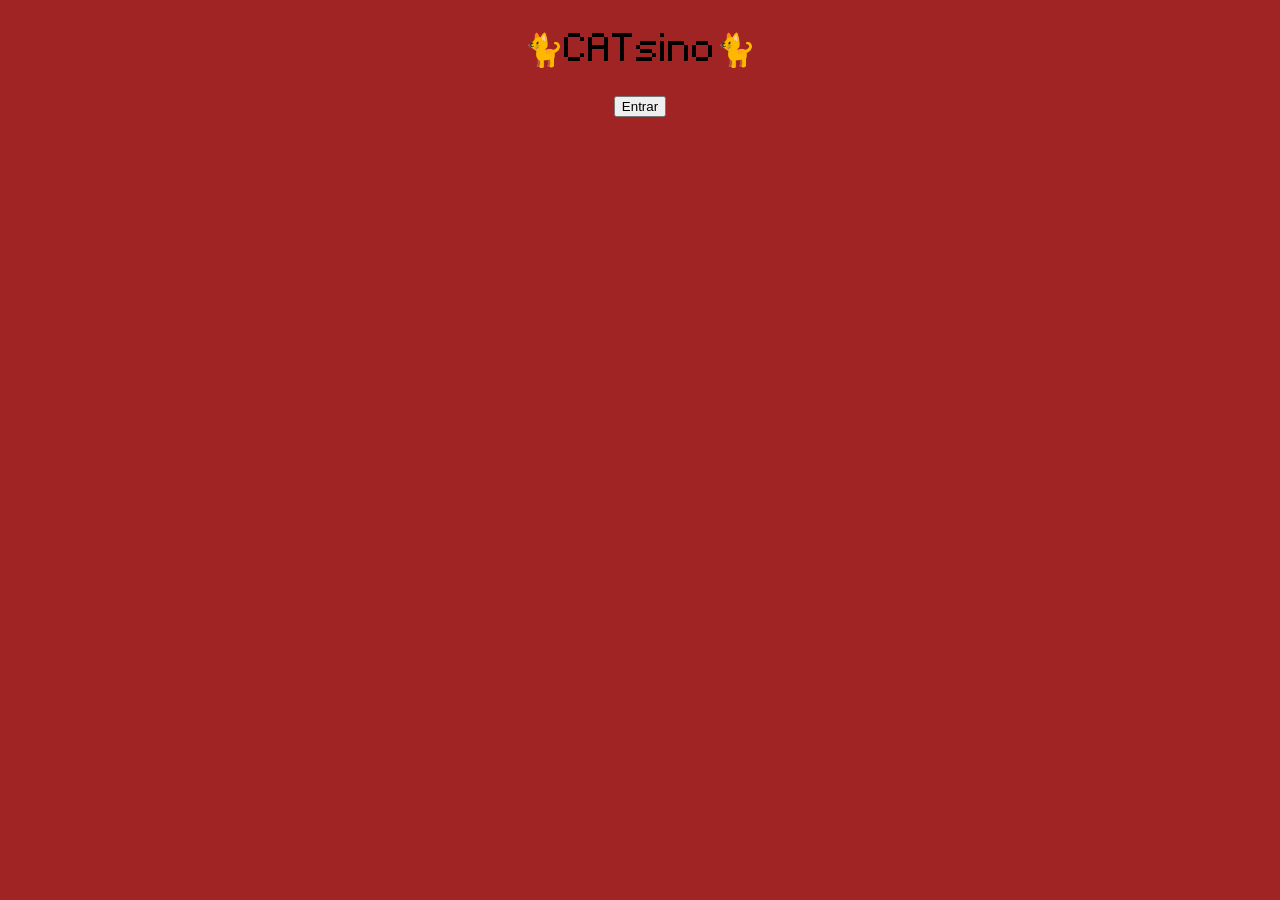
==== index.html @ cd91daa9 "first commit" ====
<!--PORQUE ES UN GATO CASINO JAJAJAJA DIOS QUE CHISTOSA SOY-->

<!DOCTYPE html>
<html lang="en">

<head>
    <title>CATsino</title>
    <meta charset="UTF-8">
    <!--unir el css con el html para que se vea bonito-->
    <link rel="stylesheet" href="style.css">
</head>

<body>
    <h1>🐈CATsino🐈</h1>

    <button onclick="Entrar()">
        Entrar
    </button>

    <script>
        function Entrar() {
            window.location.href = "lobby.html";
        }
    </script>
   
    
</body>
</html>
---- style.css ----
@font-face {
  font-family: Minecraftia;
  src: url([data-uri]);
}

body {
  font-family: Minecraftia;
  text-align: center;
  background-color: rgb(161, 36, 36);
}

h1,
h2,
h3,
h4,
h5,
h6,
th {
  font-weight: 100;
}

th {
  font-size: 22px;
}

.black {
  color: #000000;
}

.black.shadow {
  text-shadow: 3px 3px #000000;
}
#menujuegos {
    display: none;
}
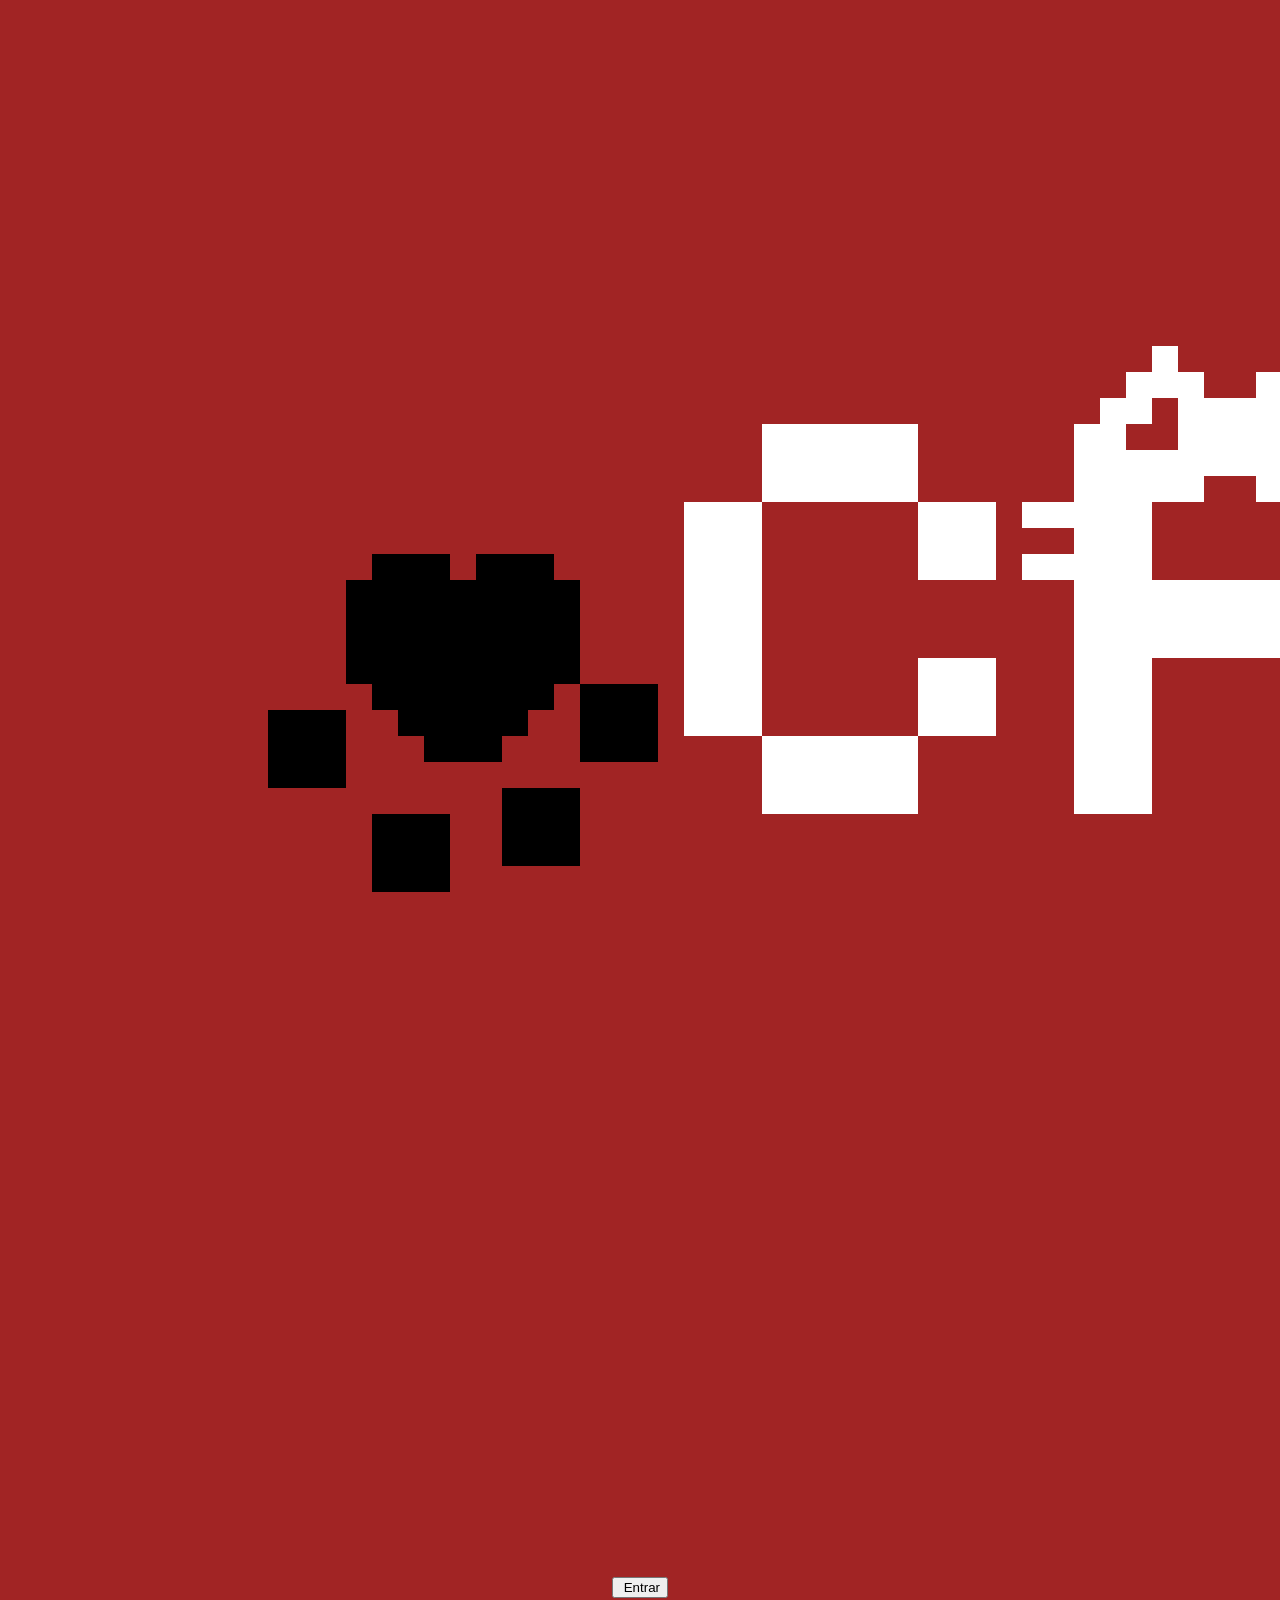
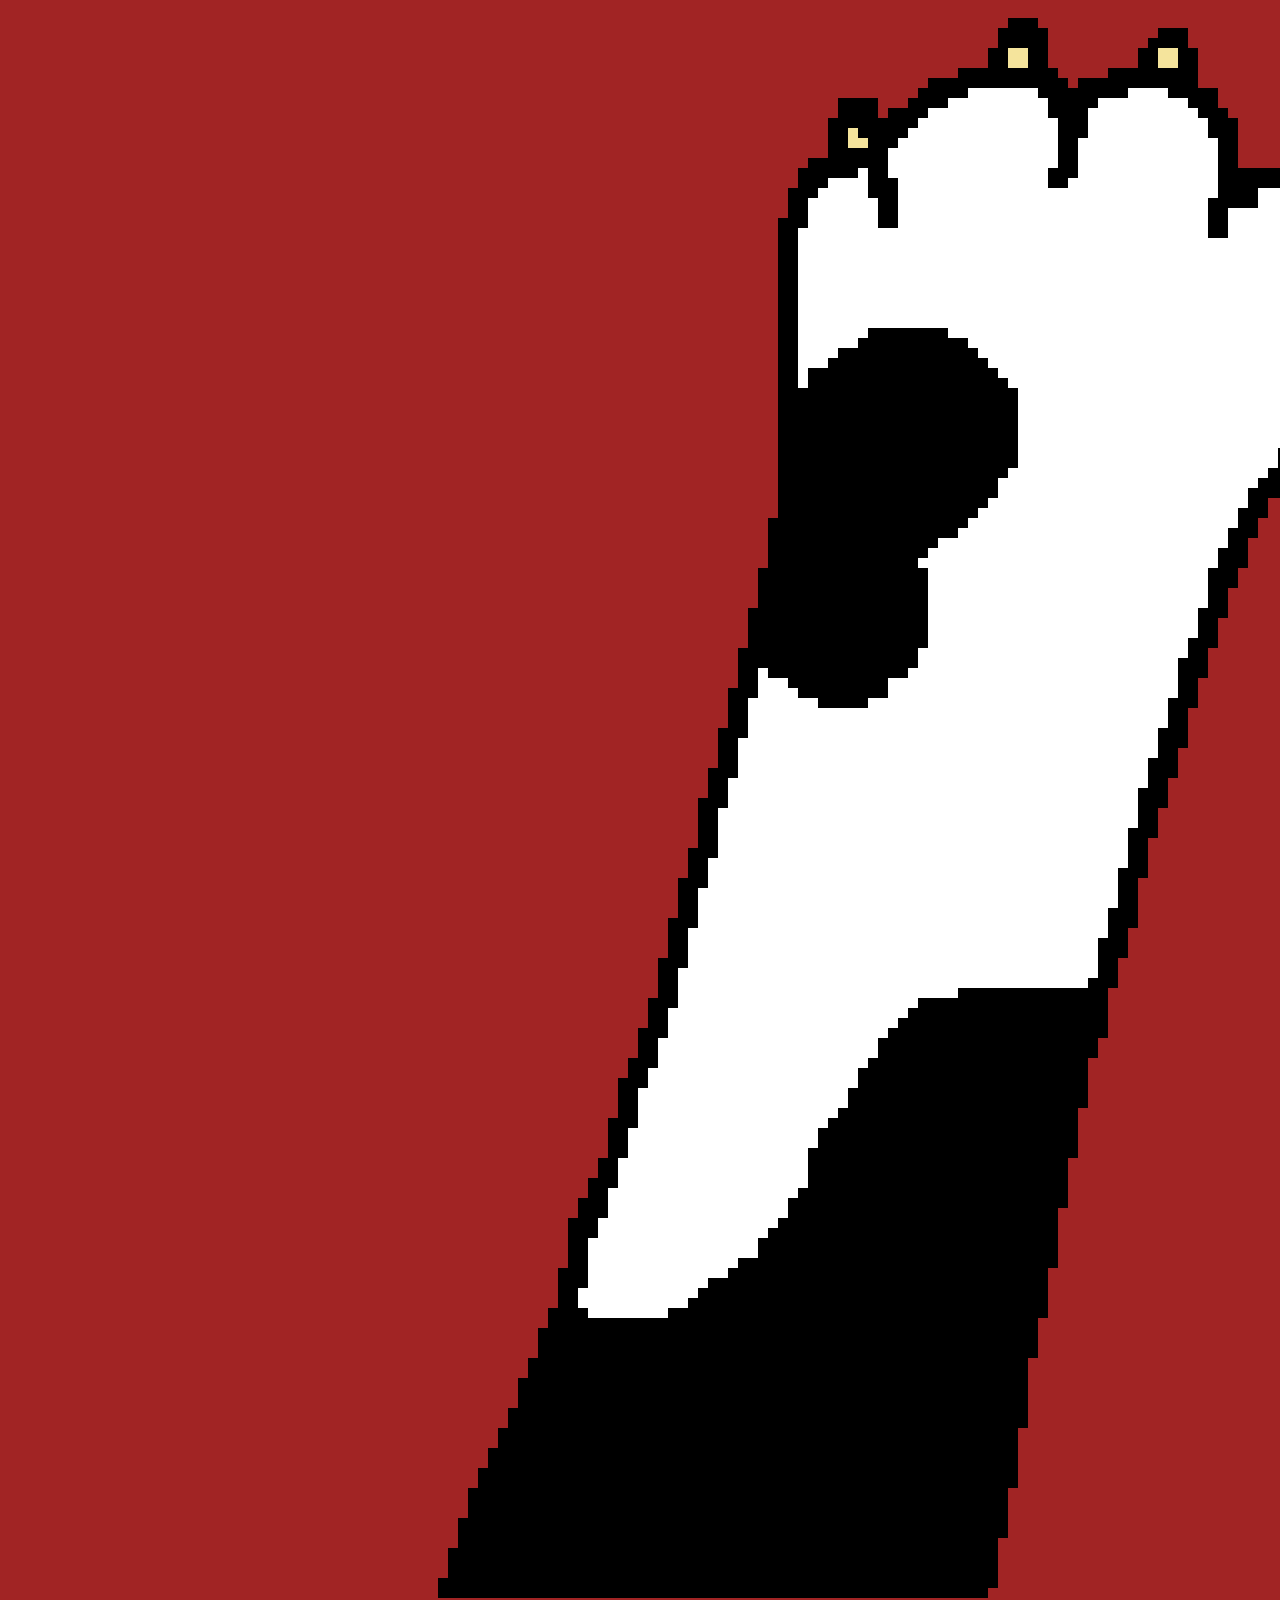
==== commit 58a801ae: "Version pobre" ====
--- a/index.html
+++ b/index.html
@@ -4,6 +4,9 @@
 <html lang="en">
 
 <head>
+    <!--icono de la pagina-->
+    <link rel="icon" type="image/png" href="imagenes/kitty2.png">
+    <!--titulo de la pagina-->
     <title>CATsino</title>
     <meta charset="UTF-8">
     <!--unir el css con el html para que se vea bonito-->
@@ -11,17 +14,19 @@
 </head>
 
 <body>
-    <h1>🐈CATsino🐈</h1>
+    <div class="logo">
+        <img src="imagenes/pixil-frame-0.png" alt="Logo de CATsino">
+    </div>
 
-    <button onclick="Entrar()">
-        Entrar
+    <button class="boton" onclick="Entrar()">
+    <img src="imagenes/CatON.png" alt="">
+    <span class="texto-boton">Entrar</span>
     </button>
 
-    <script>
-        function Entrar() {
-            window.location.href = "lobby.html";
-        }
-    </script>
+    <img src="imagenes/Patica.png" id="pata" alt="">
+
+    
+    <script src="js/login.js"></script>
    
     
 </body>
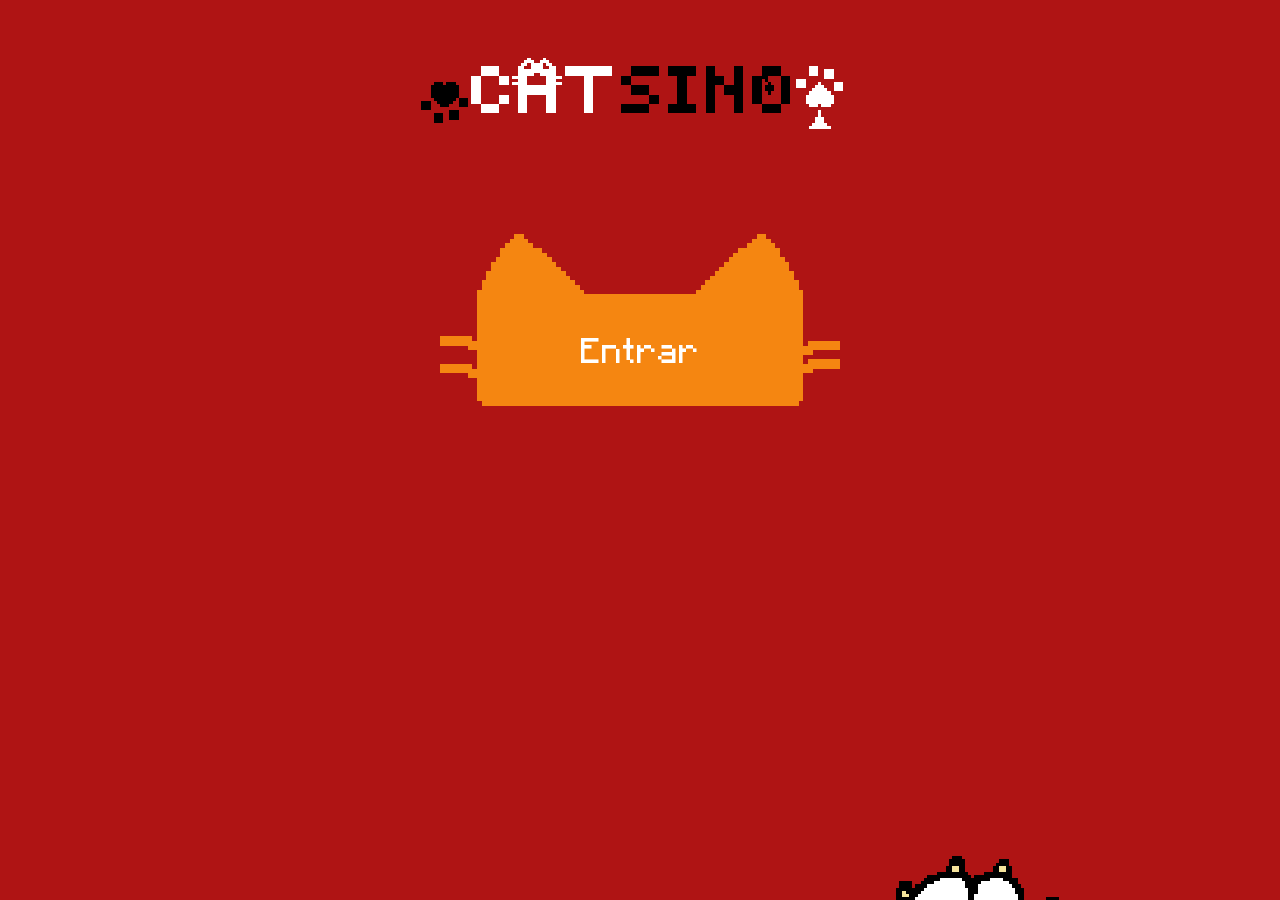
==== commit 8d51a51e: "Cambios tragagatos" ====
--- a/index.html
+++ b/index.html
@@ -19,7 +19,7 @@
     </div>
 
     <button class="boton" onclick="Entrar()">
-    <img src="imagenes/CatON.png" alt="">
+    <img src="imagenes/botones/CATon.png" alt="">
     <span class="texto-boton">Entrar</span>
     </button>
 
--- a/style.css
+++ b/style.css
@@ -3,10 +3,60 @@
   src: url([data-uri]);
 }
 
+.logo img{
+    width:500px;
+    image-rendering: pixelated;
+    margin-top: 50px;
+    
+}
+
+.boton img{
+    width: 400px;
+    image-rendering: pixelated;
+    margin-top: 100px;
+    
+}
+.boton{
+  background-color: transparent;
+  border: none;
+  position: relative;
+  display: inline-block;
+  padding: 0;
+  cursor: pointer;
+}
+
+.texto-boton{
+  position: absolute;
+  top: 78%;
+  left: 50%;
+  transform: translate(-50%, -50%);
+  font-family: Minecraftia;
+  color: #ffffff;
+  font-size: 28px;
+  pointer-events: none;
+}
+
+#pata{
+    position: fixed;
+
+    width:500px;
+
+    left:50%;
+    bottom: -50%;
+
+    pointer-events:none;
+
+    image-rendering:pixelated;
+
+    transition:
+        left .12s linear,
+        top .12s linear;
+}
+
 body {
   font-family: Minecraftia;
   text-align: center;
-  background-color: rgb(161, 36, 36);
+  background-color: #af1414;
 }
 
 h1,
